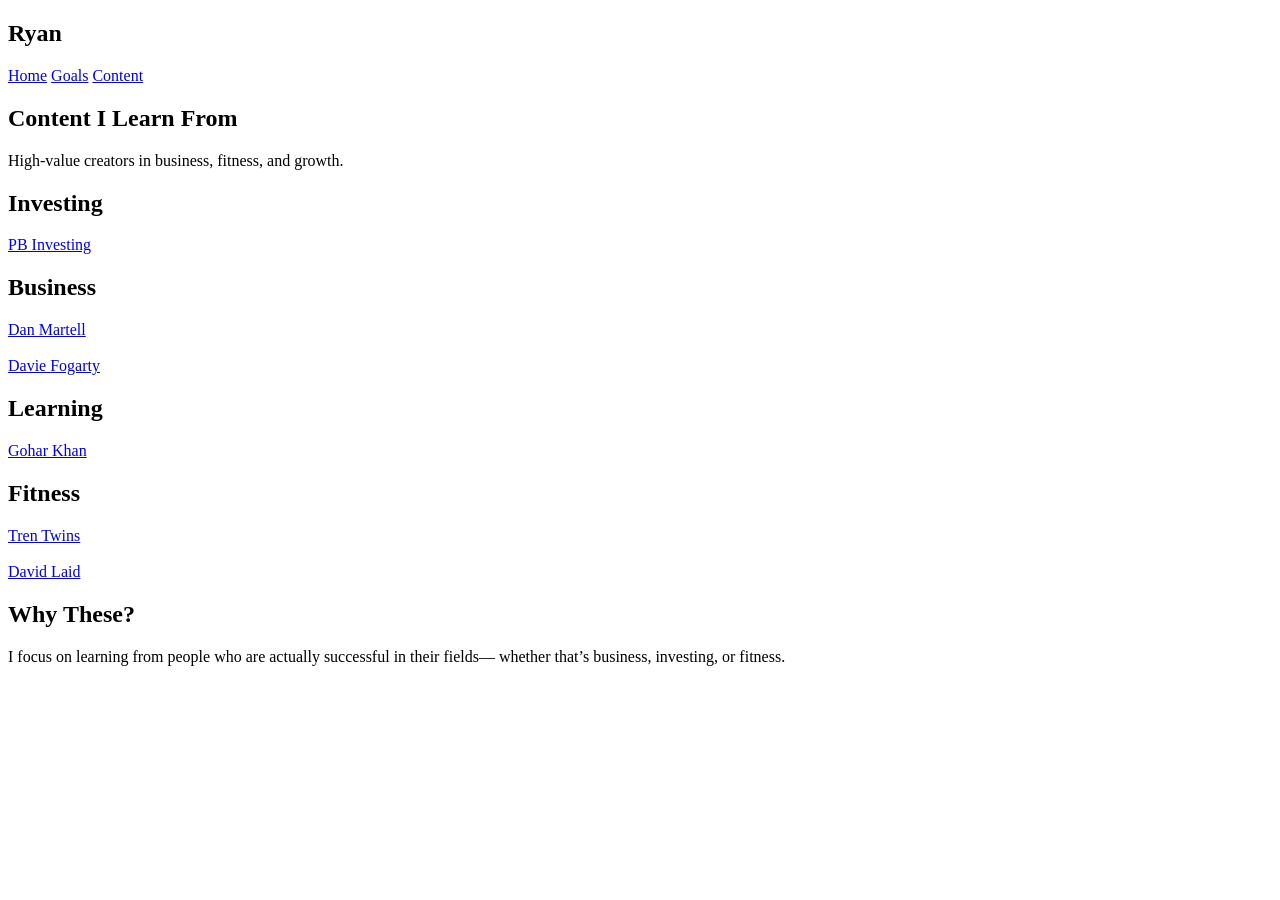
==== content.html @ e9210ed5 "Create content.html" ====
<!DOCTYPE html>
<html>
<head>
    <title>Content</title>
    <link rel="stylesheet" href="styles.css">
</head>

<body>

<nav>
    <h2>Ryan</h2>
    <div>
        <a href="index.html">Home</a>
        <a href="goals.html">Goals</a>
        <a href="content.html">Content</a>
    </div>
</nav>

<section class="hero">
    <h1>Content I Learn From</h1>
    <p>High-value creators in business, fitness, and growth.</p>
</section>

<section class="grid">

    <div class="card">
        <h2>Investing</h2>
        <a href="https://www.youtube.com/@PBInvesting" target="_blank">PB Investing</a>
    </div>

    <div class="card">
        <h2>Business</h2>
        <a href="https://www.youtube.com/@DanMartell" target="_blank">Dan Martell</a><br><br>
        <a href="https://www.youtube.com/@DavieFogarty" target="_blank">Davie Fogarty</a>
    </div>

    <div class="card">
        <h2>Learning</h2>
        <a href="https://www.youtube.com/@GoharKhan" target="_blank">Gohar Khan</a>
    </div>

    <div class="card">
        <h2>Fitness</h2>
        <a href="https://www.youtube.com/@TheTrenTwins" target="_blank">Tren Twins</a><br><br>
        <a href="https://www.youtube.com/@DavidLaid" target="_blank">David Laid</a>
    </div>

</section>

<section class="section">
    <h2>Why These?</h2>
    <p>
        I focus on learning from people who are actually successful in their fields—
        whether that’s business, investing, or fitness.
    </p>
</section>

</body>
</html>
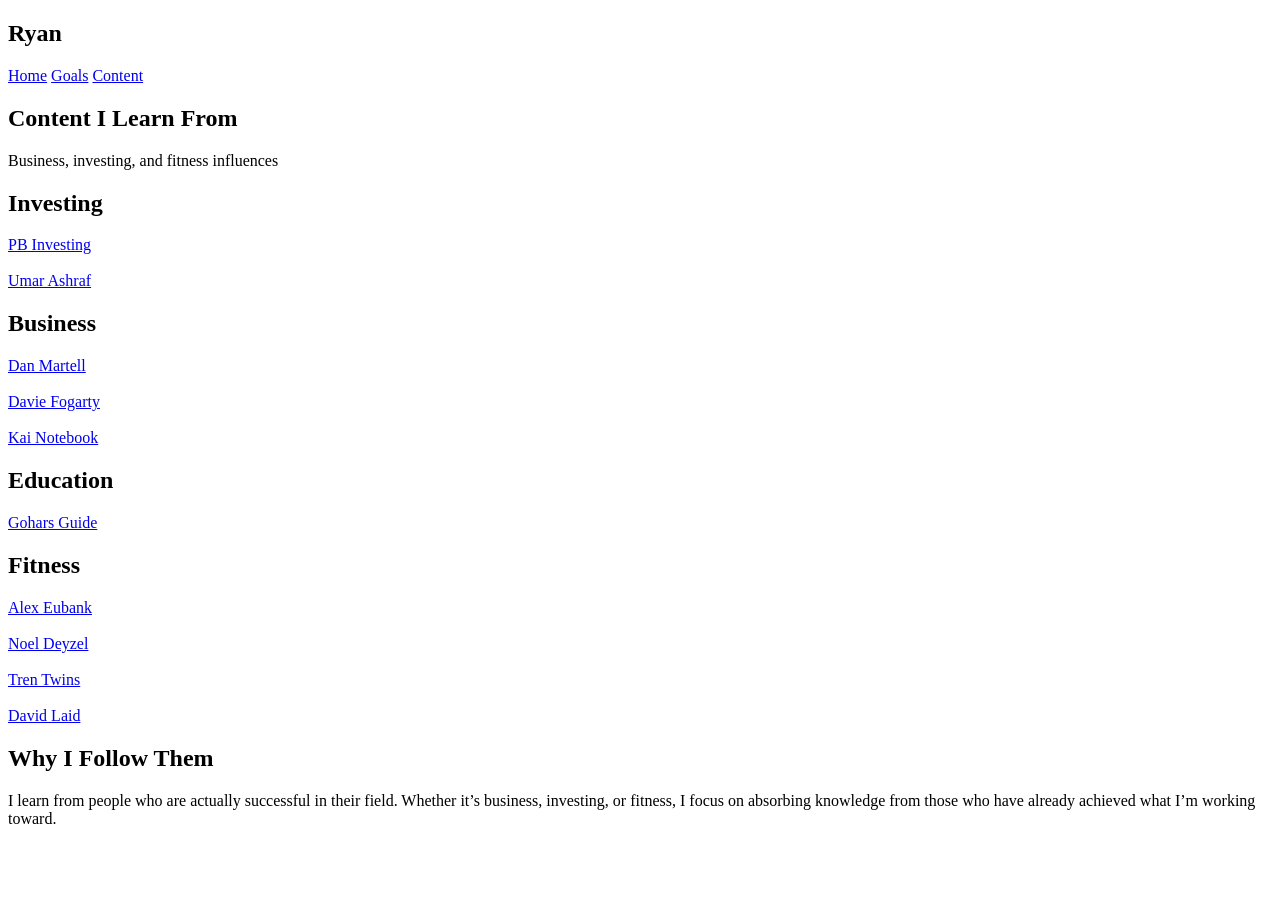
==== commit 500926a0: "Create content.html" ====
--- a/content.html
+++ b/content.html
@@ -18,29 +18,33 @@
 
 <section class="hero">
     <h1>Content I Learn From</h1>
-    <p>High-value creators in business, fitness, and growth.</p>
+    <p>Business, investing, and fitness influences</p>
 </section>
 
 <section class="grid">
 
     <div class="card">
         <h2>Investing</h2>
-        <a href="https://www.youtube.com/@PBInvesting" target="_blank">PB Investing</a>
+        <a href="https://www.youtube.com/@PBInvesting" target="_blank">PB Investing</a><br><br>
+        <a href="https://www.youtube.com/@UmarAshraf" target="_blank">Umar Ashraf</a>
     </div>
 
     <div class="card">
         <h2>Business</h2>
         <a href="https://www.youtube.com/@DanMartell" target="_blank">Dan Martell</a><br><br>
-        <a href="https://www.youtube.com/@DavieFogarty" target="_blank">Davie Fogarty</a>
+        <a href="https://www.youtube.com/@DavieFogarty" target="_blank">Davie Fogarty</a><br><br>
+        <a href="https://www.youtube.com/@Kainotebook" target="_blank">Kai Notebook</a>
     </div>
 
     <div class="card">
-        <h2>Learning</h2>
-        <a href="https://www.youtube.com/@GoharKhan" target="_blank">Gohar Khan</a>
+        <h2>Education</h2>
+        <a href="https://www.youtube.com/@goharsguide" target="_blank">Gohars Guide</a>
     </div>
 
     <div class="card">
         <h2>Fitness</h2>
+        <a href="https://www.youtube.com/@AlexEubank" target="_blank">Alex Eubank</a><br><br>
+        <a href="https://www.youtube.com/@NoelDeyzel" target="_blank">Noel Deyzel</a><br><br>
         <a href="https://www.youtube.com/@TheTrenTwins" target="_blank">Tren Twins</a><br><br>
         <a href="https://www.youtube.com/@DavidLaid" target="_blank">David Laid</a>
     </div>
@@ -48,10 +52,11 @@
 </section>
 
 <section class="section">
-    <h2>Why These?</h2>
+    <h2>Why I Follow Them</h2>
     <p>
-        I focus on learning from people who are actually successful in their fields—
-        whether that’s business, investing, or fitness.
+        I learn from people who are actually successful in their field. Whether it’s business,
+        investing, or fitness, I focus on absorbing knowledge from those who have already
+        achieved what I’m working toward.
     </p>
 </section>
 
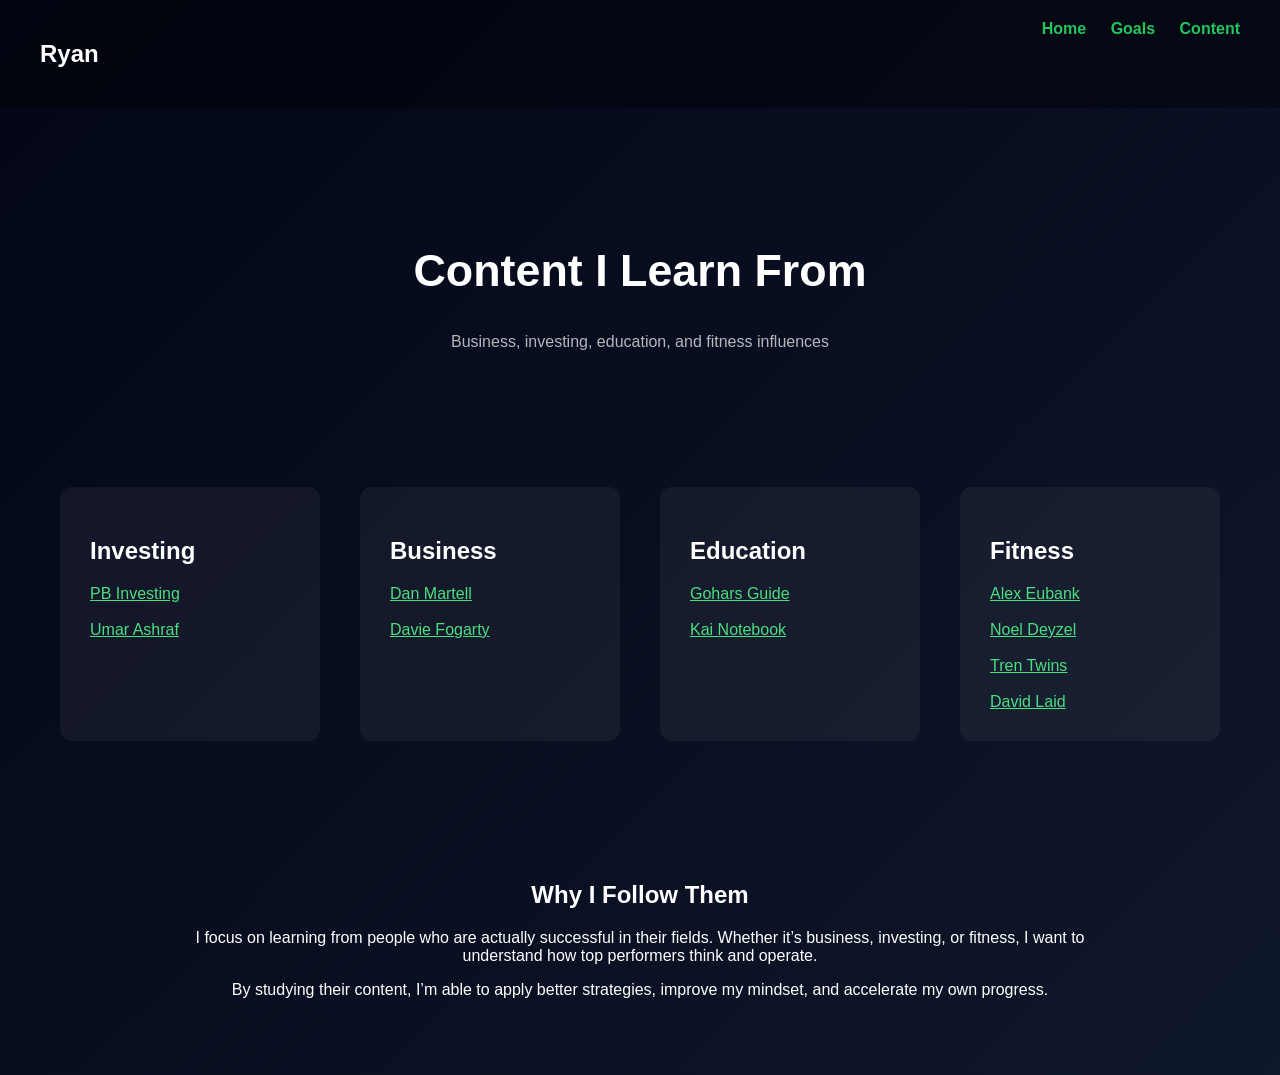
==== commit c08f8fbb: "Create content.html" ====
--- a/content.html
+++ b/content.html
@@ -18,7 +18,7 @@
 
 <section class="hero">
     <h1>Content I Learn From</h1>
-    <p>Business, investing, and fitness influences</p>
+    <p>Business, investing, education, and fitness influences</p>
 </section>
 
 <section class="grid">
@@ -32,13 +32,13 @@
     <div class="card">
         <h2>Business</h2>
         <a href="https://www.youtube.com/@DanMartell" target="_blank">Dan Martell</a><br><br>
-        <a href="https://www.youtube.com/@DavieFogarty" target="_blank">Davie Fogarty</a><br><br>
-        <a href="https://www.youtube.com/@Kainotebook" target="_blank">Kai Notebook</a>
+        <a href="https://www.youtube.com/@DavieFogarty" target="_blank">Davie Fogarty</a>
     </div>
 
     <div class="card">
         <h2>Education</h2>
-        <a href="https://www.youtube.com/@goharsguide" target="_blank">Gohars Guide</a>
+        <a href="https://www.youtube.com/@goharsguide" target="_blank">Gohars Guide</a><br><br>
+        <a href="https://www.youtube.com/@Kainotebook" target="_blank">Kai Notebook</a>
     </div>
 
     <div class="card">
@@ -53,11 +53,17 @@
 
 <section class="section">
     <h2>Why I Follow Them</h2>
+
     <p>
-        I learn from people who are actually successful in their field. Whether it’s business,
-        investing, or fitness, I focus on absorbing knowledge from those who have already
-        achieved what I’m working toward.
+        I focus on learning from people who are actually successful in their fields.
+        Whether it’s business, investing, or fitness, I want to understand how top performers think and operate.
     </p>
+
+    <p>
+        By studying their content, I’m able to apply better strategies, improve my mindset,
+        and accelerate my own progress.
+    </p>
+
 </section>
 
 </body>
--- a/styles.css
+++ b/styles.css
@@ -0,0 +1,68 @@
+body {
+    margin: 0;
+    font-family: Arial, sans-serif;
+    background: linear-gradient(135deg, #020617, #0f172a);
+    color: white;
+}
+
+/* NAV */
+nav {
+    display: flex;
+    justify-content: space-between;
+    padding: 20px 40px;
+    background: rgba(0,0,0,0.4);
+}
+
+nav a {
+    margin-left: 20px;
+    text-decoration: none;
+    color: #22c55e;
+    font-weight: bold;
+}
+
+/* HERO */
+.hero {
+    text-align: center;
+    padding: 100px 20px 60px;
+}
+
+.hero h1 {
+    font-size: 2.8rem;
+}
+
+.hero p {
+    opacity: 0.7;
+}
+
+/* GRID */
+.grid {
+    display: grid;
+    grid-template-columns: repeat(auto-fit, minmax(260px, 1fr));
+    gap: 40px;
+    padding: 60px;
+}
+
+/* CARDS */
+.card {
+    background: rgba(255,255,255,0.05);
+    padding: 30px;
+    border-radius: 12px;
+    transition: 0.3s;
+}
+
+.card:hover {
+    transform: translateY(-6px);
+}
+
+/* SECTION */
+.section {
+    padding: 60px;
+    text-align: center;
+    max-width: 900px;
+    margin: auto;
+}
+
+/* LINKS */
+a {
+    color: #4ade80;
+}
